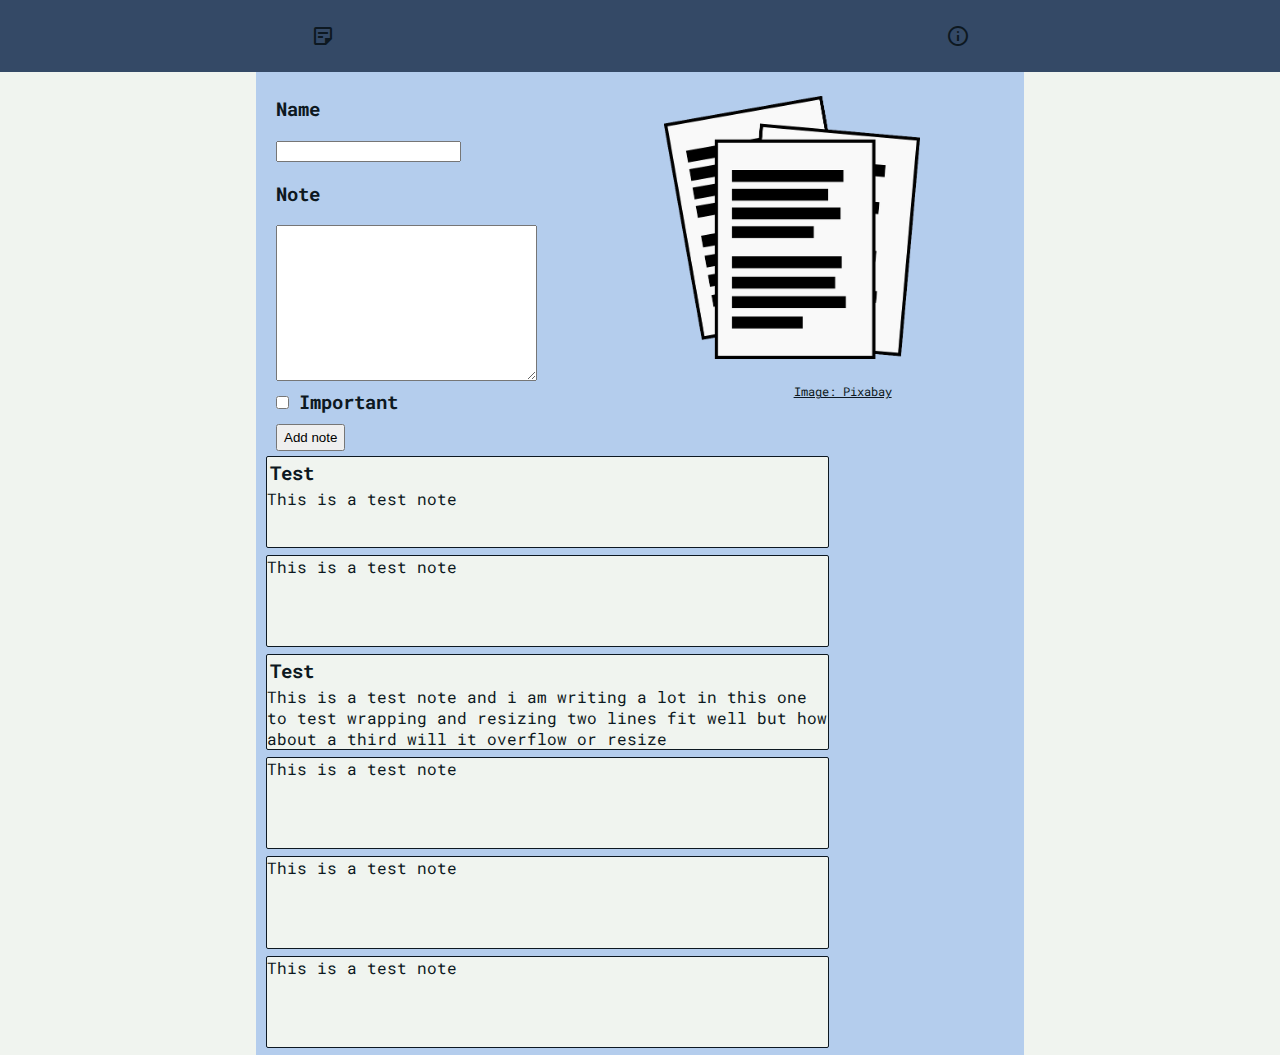
==== UI & JS -tehtävä/index.html @ 6f73aec3 "Added task-specific directory" ====
<!DOCTYPE html>
<html lang="en">
<head>
    <meta charset="UTF-8">
    <meta http-equiv="X-UA-Compatible" content="IE=edge">
    <meta name="viewport" content="width=device-width, initial-scale=1.0">
    <!-- Stylesheets -->
    <link rel="preconnect" href="https://fonts.googleapis.com"><link rel="preconnect" href="https://fonts.gstatic.com" crossorigin><link href="https://fonts.googleapis.com/css2?family=Roboto+Mono&display=swap" rel="stylesheet">
    <link rel="stylesheet" href="https://fonts.googleapis.com/css2?family=Material+Symbols+Outlined:opsz,wght,FILL,GRAD@48,400,0,0" />
    <link rel="stylesheet" href="css/style.css">
    <!-- Scripts -->
    <script src="js/script.js" defer></script>
    <title>Web-tekniikat, UI- ja JS-harjoitus</title>
</head>
<body>
    <div id="container">
        <header>
            <span class="material-symbols-outlined">
                sticky_note_2
            </span>
            <span class="material-symbols-outlined add">
                add
            </span>
            <span class="material-symbols-outlined">
                info
            </span>
        </header>
        <article>
            <div class="form">
                <h3>Name</h3>
                <input type="text" name="" id="nameInput">

                <h3>Note</h3>
                <textarea name="" id="noteInput" cols="30" rows="10"></textarea>

                <input type="checkbox" name="" id="important"> 
                <h3>Important</h3>

                <button>Add note</button>
            </div>

            <div class="notes">
                <span><h3>Test</h3>
                    This is a test note</span>
                <span>This is a test note</span>
                <span><h3>Test</h3>
                    This is a test note and i am writing a lot in this one to test wrapping and resizing two lines fit well but how about a third will it overflow or resize</span>
                <span>This is a test note</span>
                <span>This is a test note</span>
                <span>This is a test note</span>
            </div>
            

        </article>

        <aside>
            <img src="images/notes.png" alt="" srcset="">
            <a href="https://pixabay.com/vectors/notes-office-pages-papers-print-150587/">Image: Pixabay</a>
        </aside>
    </div>
</body>
</html>
---- UI & JS -tehtävä/css/style.css ----
/* Palette */
/* General style + removing default values */
* {
  box-sizing: border-box;
}

body {
  margin: 0px;
  padding: 0px;
  font-family: "Roboto Mono", monospace;
  background-color: #F0F4EF;
  color: #0D1821;
}

/* Grid layout */
#container {
  display: grid;
  grid-template-columns: auto 30vw 30vw auto;
  grid-template-rows: 8vh 92vh;
  margin: 0px;
  padding: 0px;
}

/* Sections */
header {
  grid-column: 1/5;
  grid-row: 1/2;
  background-color: #344966;
  padding: 5px;
  /* Icons */
  display: flex;
}
header span {
  margin: auto;
  cursor: pointer;
}

article {
  grid-column: 2/4;
  grid-row: 2/4;
  background-color: #B4CDED;
  padding: 5px;
}

aside {
  grid-column: 3/4;
  grid-row: 2/3;
  font-size: 0.75em;
}
aside > img {
  display: block;
  max-width: 20vw;
  margin: 2em;
}
aside > a {
  margin-left: 40%;
  color: #0D1821;
}

/* Sub-Sections */
.form {
  margin: 0px 15px;
}
.form textarea {
  display: block;
}
.form #important {
  margin: 15px 0px;
}
.form #important + h3 {
  display: inline;
}
.form #important + h3 + button {
  display: block;
  min-width: 5em;
  min-height: 2em;
}

.notes {
  display: flex;
  flex-direction: column;
}
.notes > span {
  border: 1px solid #0D1821;
  border-radius: 2px;
  margin: 2px 5px;
  background-color: #F0F4EF;
  width: 44vw;
  min-height: 10.25vh;
  margin-top: 5px;
}
.notes > span h3 {
  margin: 3px;
}

.hide {
  display: none;
}

.add {
  display: none;
}

/* Responsiveness */
@media screen and (max-width: 640px) {
  .add {
    display: inline;
  }
  article {
    grid-column: 1/5;
  }
  article .form {
    display: none;
  }
  article .notes > span {
    width: 74vw;
    margin: 2px auto;
  }
  aside {
    display: none;
  }
}

/*# sourceMappingURL=style.css.map */
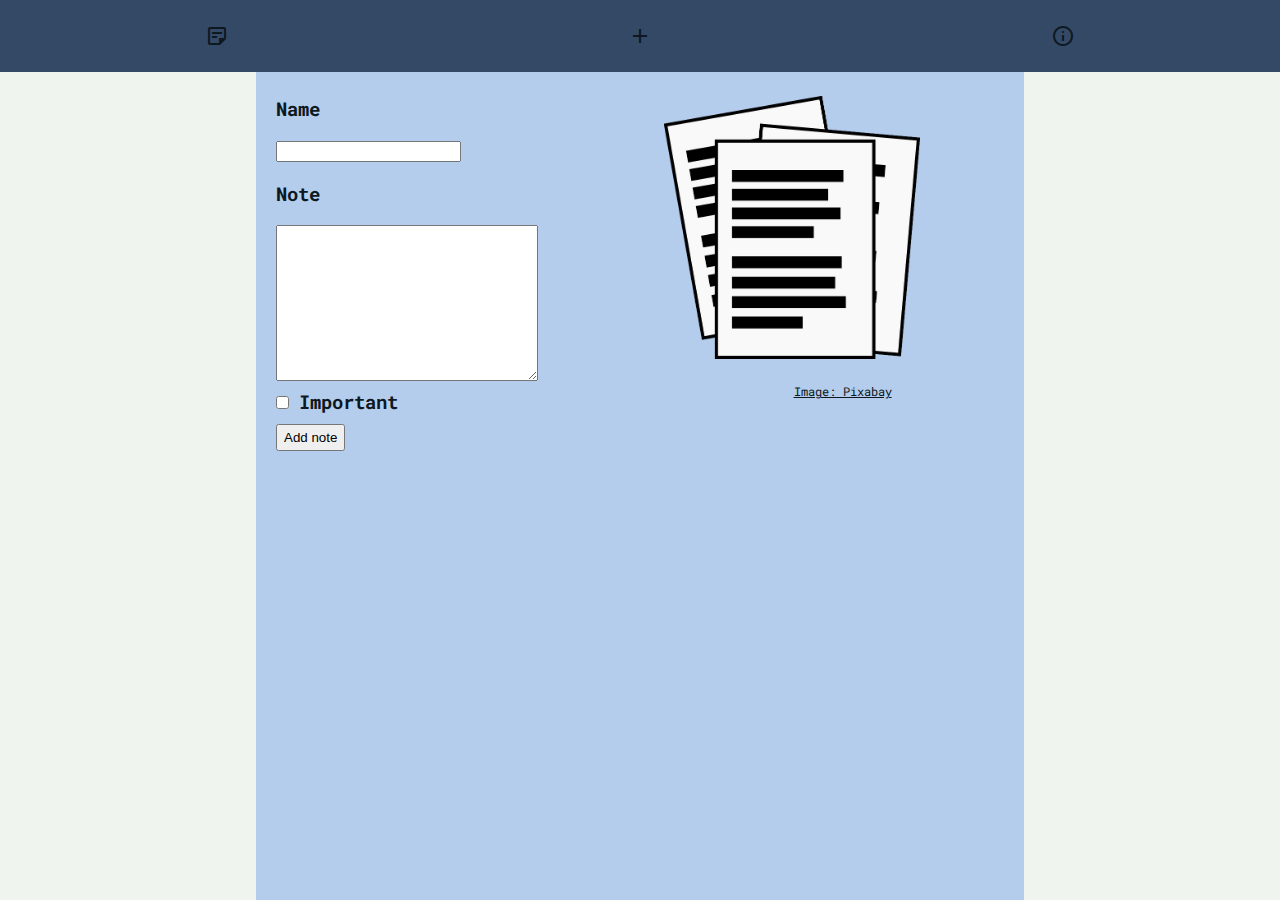
==== commit afa711da: "UI-functionality task finished" ====
--- a/UI & JS -tehtävä/index.html
+++ b/UI & JS -tehtävä/index.html
@@ -15,18 +15,18 @@
 <body>
     <div id="container">
         <header>
-            <span class="material-symbols-outlined">
+            <span class="material-symbols-outlined archive">
                 sticky_note_2
             </span>
             <span class="material-symbols-outlined add">
                 add
             </span>
-            <span class="material-symbols-outlined">
+            <span class="material-symbols-outlined info">
                 info
             </span>
         </header>
         <article>
-            <div class="form">
+            <div class="form main">
                 <h3>Name</h3>
                 <input type="text" name="" id="nameInput">
 
@@ -40,23 +40,24 @@
             </div>
 
             <div class="notes">
-                <span><h3>Test</h3>
-                    This is a test note</span>
-                <span>This is a test note</span>
-                <span><h3>Test</h3>
-                    This is a test note and i am writing a lot in this one to test wrapping and resizing two lines fit well but how about a third will it overflow or resize</span>
-                <span>This is a test note</span>
-                <span>This is a test note</span>
-                <span>This is a test note</span>
+                
             </div>
             
 
         </article>
 
-        <aside>
+        <aside class="main">
             <img src="images/notes.png" alt="" srcset="">
             <a href="https://pixabay.com/vectors/notes-office-pages-papers-print-150587/">Image: Pixabay</a>
         </aside>
+
+        <div id="info" class="hide">
+            <h2>Page information</h2>
+            <p>This page functions as a personal notes/blog service for the purpose of coursework.</p>
+            <p>The font and the icons are from <a href="https://fonts.google.com/">Google Fonts</a>.</p>
+            <p>The image is from <a href="https://pixabay.com/vectors/notes-office-pages-papers-print-150587/">Pixabay</a>.</p>
+            <p>This site was created by <a href="https://github.com/Akustaja/">Aku Nikula</a>.</p>
+        </div>
     </div>
 </body>
 </html>--- a/UI & JS -tehtävä/css/style.css
+++ b/UI & JS -tehtävä/css/style.css
@@ -35,7 +35,7 @@
   cursor: pointer;
 }
 
-article {
+article, #info {
   grid-column: 2/4;
   grid-row: 2/4;
   background-color: #B4CDED;
@@ -93,26 +93,26 @@
   margin: 3px;
 }
 
-.hide {
-  display: none;
+#info {
+  padding: 35px;
+}
+#info p {
+  margin: 50px 0px;
+}
+#info p > a {
+  color: #0D1821;
 }
 
-.add {
+.hide {
   display: none;
 }
 
 /* Responsiveness */
 @media screen and (max-width: 640px) {
-  .add {
-    display: inline;
-  }
-  article {
+  article, #info {
     grid-column: 1/5;
   }
-  article .form {
-    display: none;
-  }
-  article .notes > span {
+  article .notes > span, #info .notes > span {
     width: 74vw;
     margin: 2px auto;
   }
